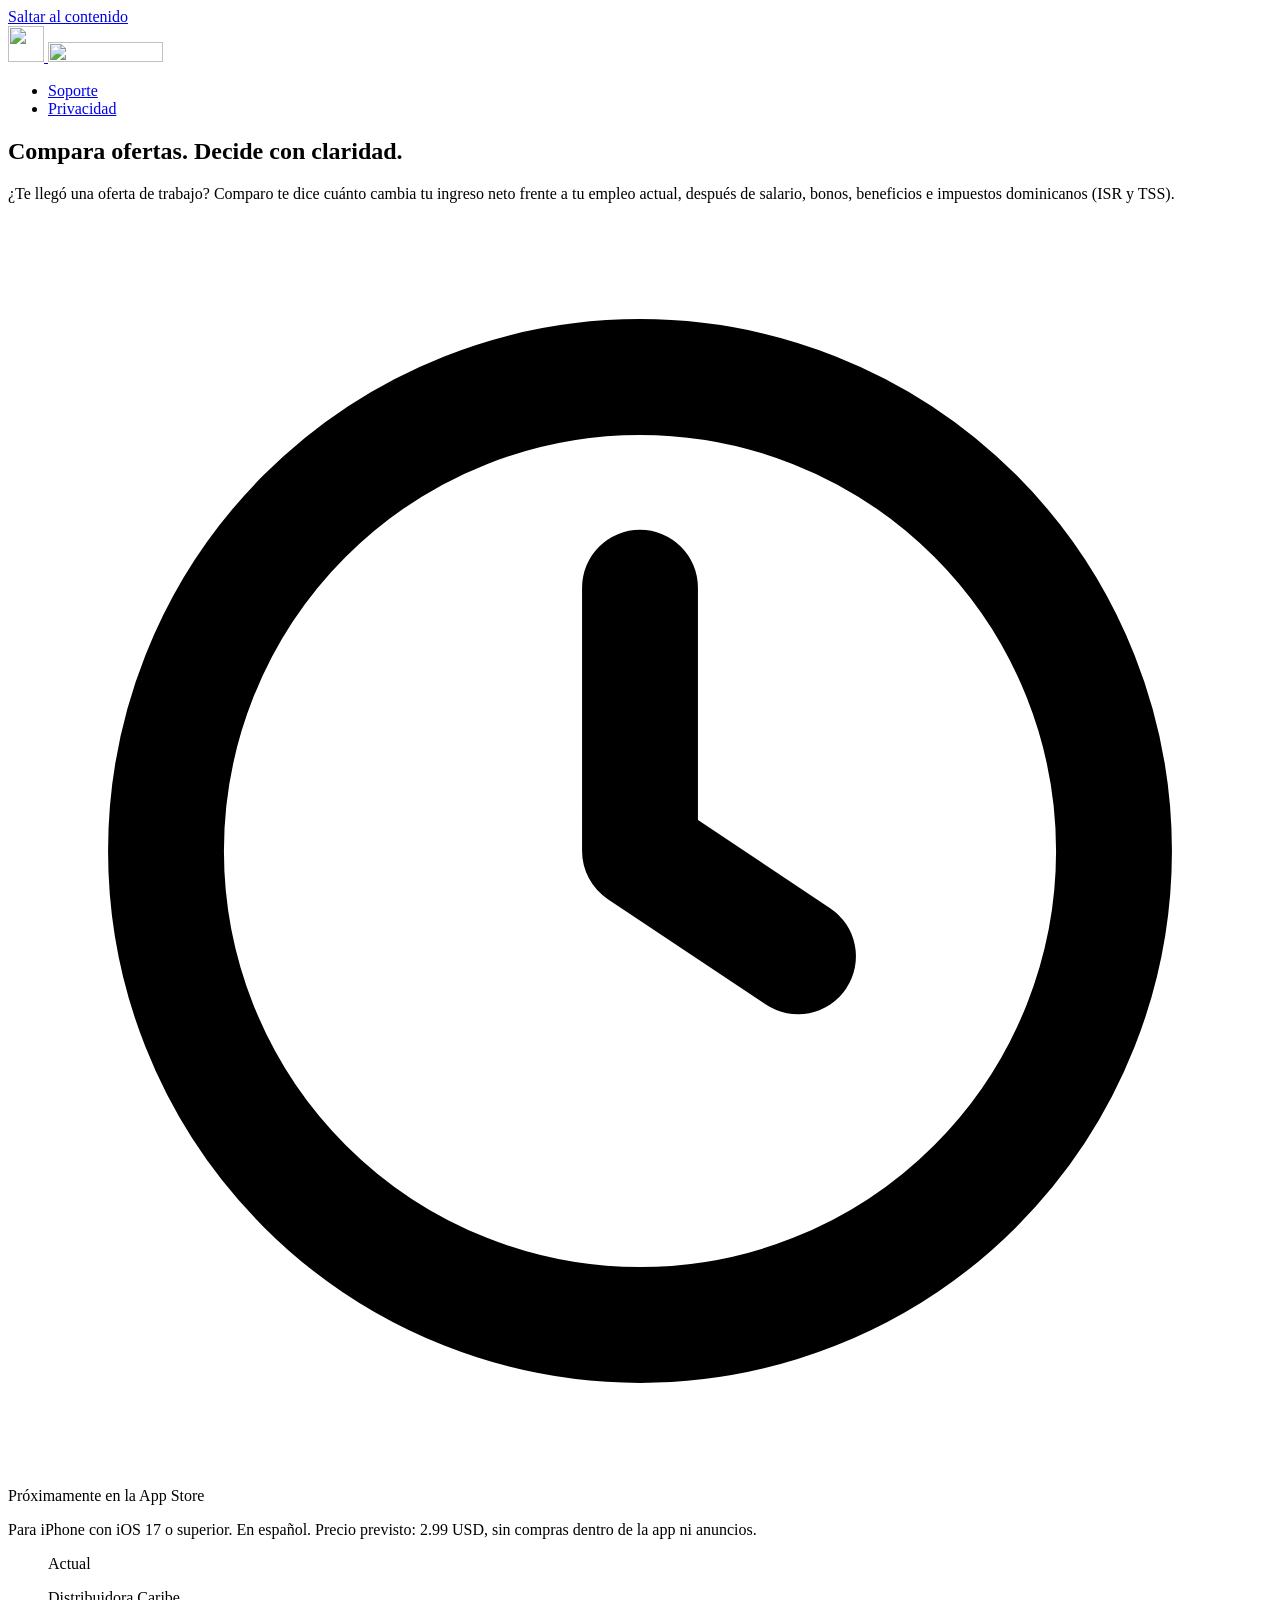
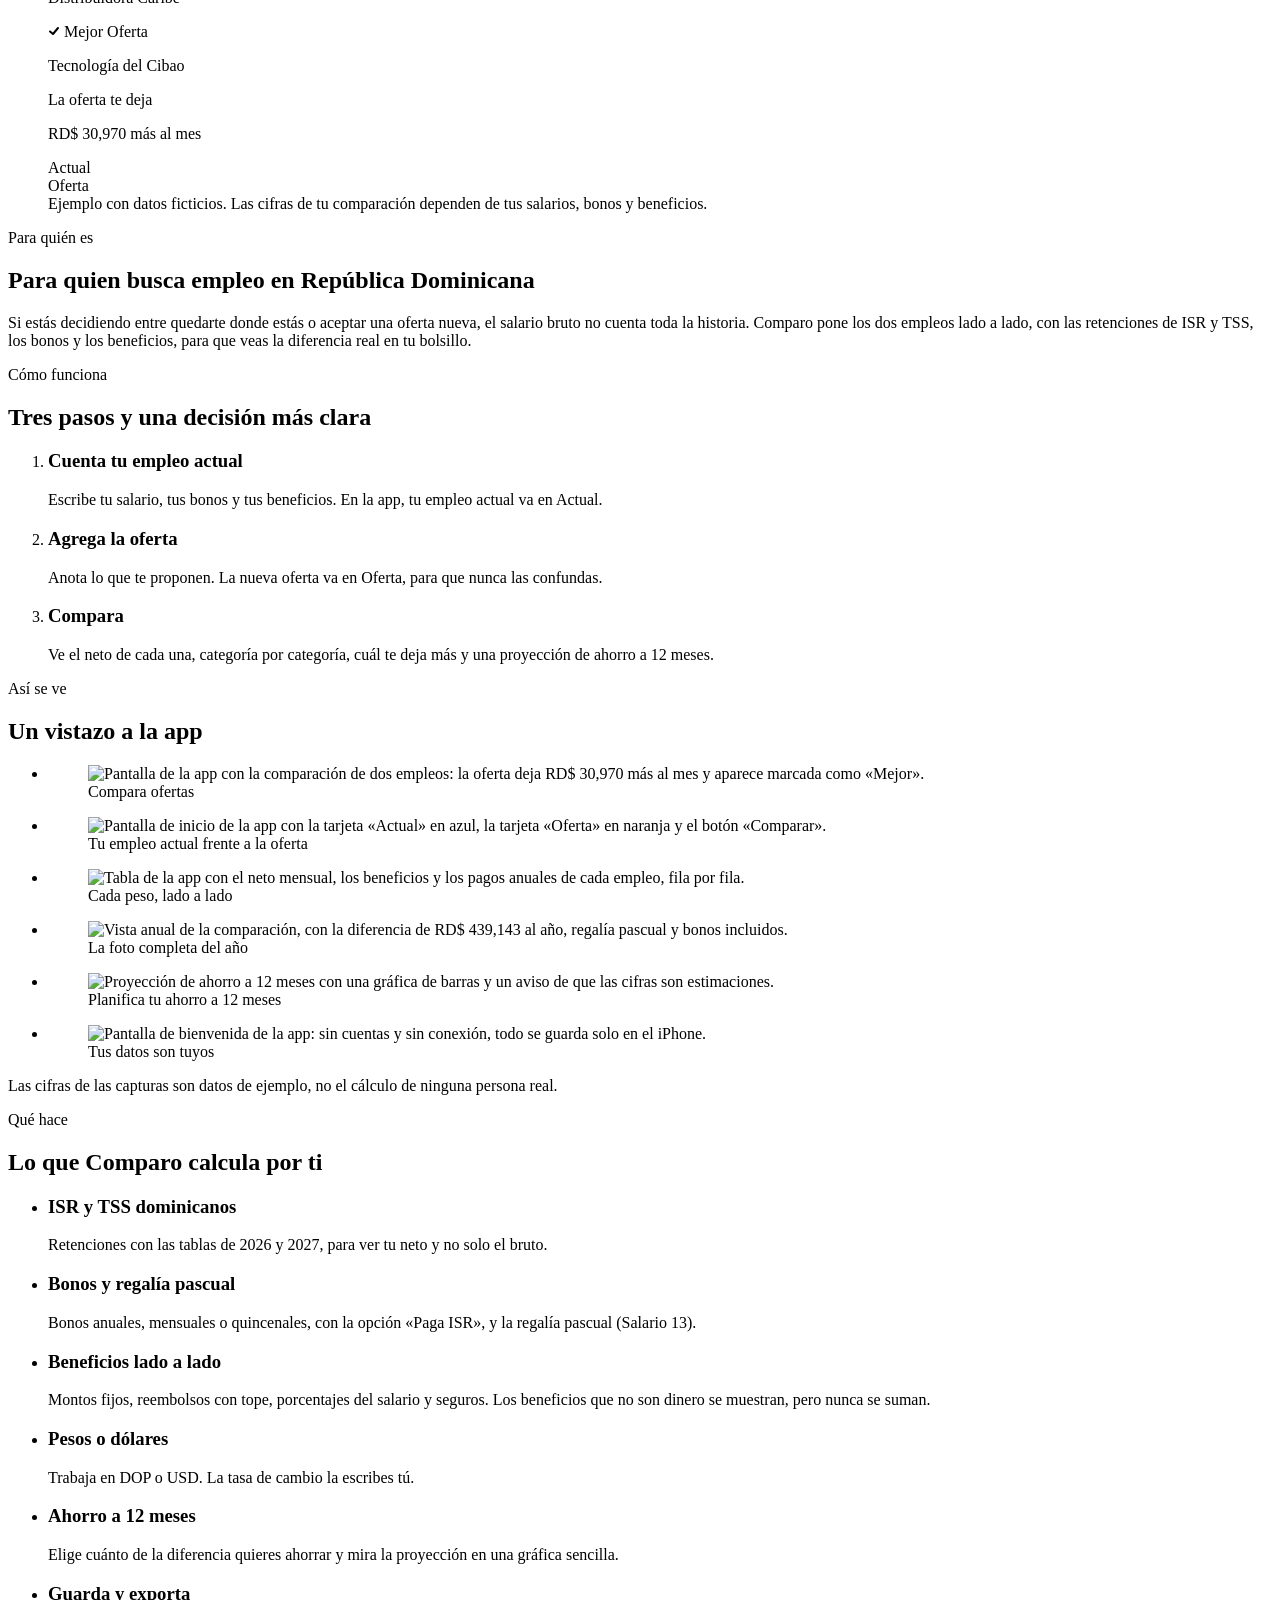
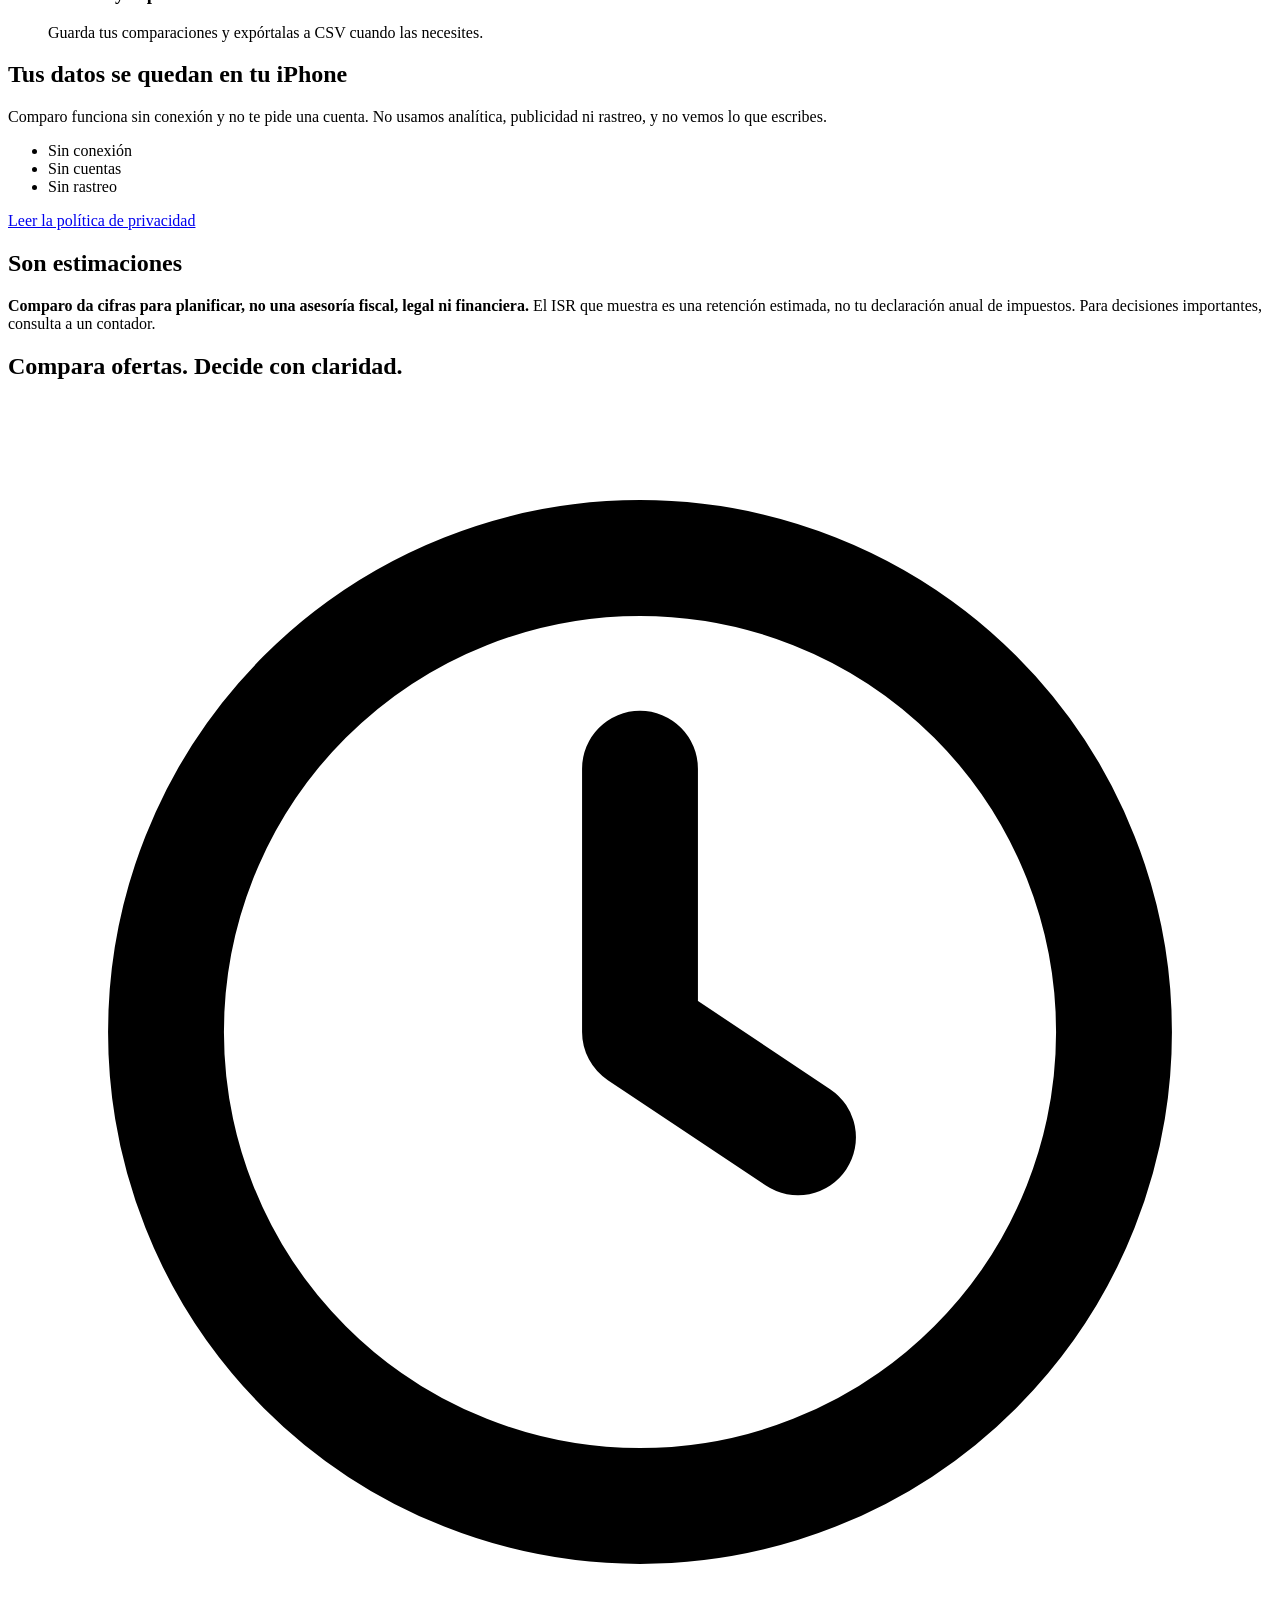
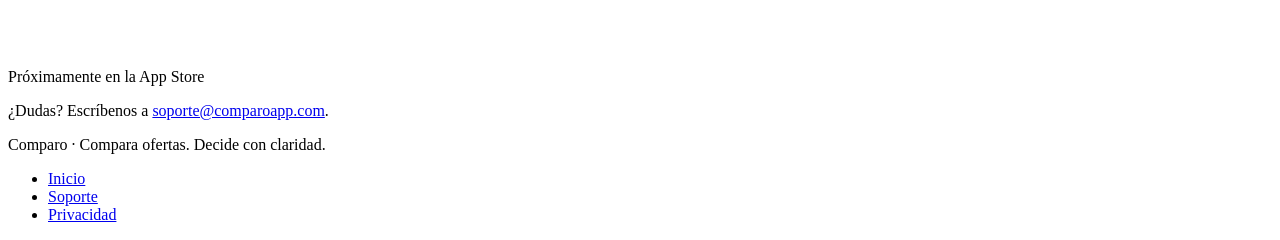
==== public/index.html @ 3a4935bb "Sitio inicial: inicio, privacidad, soporte, 404 y Open Graph Páginas en HTML y CSS puros dentro de p" ====
<!doctype html>
<html lang="es">
<head>
  <meta charset="utf-8">
  <meta name="viewport" content="width=device-width, initial-scale=1">
  <title>Comparo · Compara ofertas de trabajo. Decide con claridad.</title>
  <meta name="description" content="Comparo es una app para iPhone que te ayuda a saber si una oferta de trabajo supera a tu empleo actual, después de salario, bonos, beneficios e impuestos dominicanos (ISR y TSS).">
  <link rel="canonical" href="https://comparoapp.com/">
  <meta name="color-scheme" content="light dark">
  <meta name="theme-color" content="#f3f6fb" media="(prefers-color-scheme: light)">
  <meta name="theme-color" content="#0e1430" media="(prefers-color-scheme: dark)">

  <link rel="icon" type="image/png" sizes="32x32" href="/img/favicon-32.png">
  <link rel="icon" type="image/png" sizes="192x192" href="/img/icon-192.png">
  <link rel="apple-touch-icon" href="/img/apple-touch-icon.png">

  <meta property="og:type" content="website">
  <meta property="og:site_name" content="Comparo">
  <meta property="og:locale" content="es_LA">
  <meta property="og:url" content="https://comparoapp.com/">
  <meta property="og:title" content="Comparo · Compara ofertas. Decide con claridad.">
  <meta property="og:description" content="Una app para iPhone que compara tu empleo actual con una oferta, después de ISR y TSS dominicanos.">
  <meta property="og:image" content="https://comparoapp.com/img/og-comparo.png">
  <meta property="og:image:type" content="image/png">
  <meta property="og:image:width" content="1200">
  <meta property="og:image:height" content="630">
  <meta property="og:image:alt" content="Logo de Comparo, el eslogan «Compara ofertas. Decide con claridad.» y una pantalla de la app con la comparación de dos empleos.">
  <meta name="twitter:card" content="summary_large_image">

  <link rel="preload" href="/fuentes/Nunito-900Black.woff2" as="font" type="font/woff2" crossorigin>
  <link rel="preload" href="/fuentes/Nunito-800ExtraBold.woff2" as="font" type="font/woff2" crossorigin>
  <link rel="stylesheet" href="/css/estilo.css">
</head>
<body>
  <a class="skip-link visually-hidden" href="#contenido">Saltar al contenido</a>

  <header class="encabezado">
    <div class="contenedor">
      <a class="logo" href="/" aria-label="Comparo, inicio">
        <img src="/img/icon-192.png" width="36" height="36" alt="">
        <picture>
          <source srcset="/img/comparo-wordmark-white.svg" media="(prefers-color-scheme: dark)">
          <img src="/img/comparo-wordmark-navy.svg" width="115" height="20" alt="">
        </picture>
      </a>
      <nav class="nav" aria-label="Principal">
        <ul>
          <li><a href="/soporte/">Soporte</a></li>
          <li><a href="/privacidad/">Privacidad</a></li>
        </ul>
      </nav>
    </div>
  </header>

  <main id="contenido">
    <section class="heroe" aria-labelledby="titulo-heroe">
      <div class="contenedor">
        <div class="heroe-texto">
          <h1 id="titulo-heroe">Compara ofertas. Decide con claridad.</h1>
          <p class="lead">¿Te llegó una oferta de trabajo? Comparo te dice cuánto cambia tu ingreso neto frente a tu empleo actual, después de salario, bonos, beneficios e impuestos dominicanos (ISR y TSS).</p>
          <div class="heroe-acciones">
            <p class="proximamente">
              <svg viewBox="0 0 24 24" fill="none" stroke="currentColor" stroke-width="2.2" stroke-linecap="round" stroke-linejoin="round" aria-hidden="true"><circle cx="12" cy="12" r="9"/><path d="M12 7v5l3 2"/></svg>
              Próximamente en la App Store
            </p>
            <p class="nota">Para iPhone con iOS 17 o superior. En español. Precio previsto: 2.99 USD, sin compras dentro de la app ni anuncios.</p>
          </div>
        </div>

        <!-- Comparación de ejemplo hecha con HTML y CSS (sin imagen). Las cifras son datos de ejemplo. -->
        <figure class="ejemplo" aria-labelledby="ejemplo-nota">
          <div class="ejemplo-tarjetas">
            <div class="tarjeta-empleo">
              <span class="fichas">Actual</span>
              <p>Distribuidora Caribe</p>
            </div>
            <div class="tarjeta-empleo gana">
              <span class="insignia-mejor">
                <svg width="12" height="12" viewBox="0 0 12 12" fill="none" stroke="currentColor" stroke-width="2" stroke-linecap="round" stroke-linejoin="round" aria-hidden="true"><path d="M2 6.5 5 9l5-6"/></svg>
                Mejor
              </span>
              <span class="fichas oferta">Oferta</span>
              <p>Tecnología del Cibao</p>
            </div>
          </div>
          <div class="panel-resultado">
            <p class="pequeno">La oferta te deja</p>
            <p class="cifra">RD$ 30,970 más al mes</p>
            <div class="barras" aria-hidden="true">
              <div class="barra actual"><span></span><span>Actual</span></div>
              <div class="barra oferta"><span></span><span>Oferta</span></div>
            </div>
          </div>
          <figcaption id="ejemplo-nota" class="nota">Ejemplo con datos ficticios. Las cifras de tu comparación dependen de tus salarios, bonos y beneficios.</figcaption>
        </figure>
      </div>
    </section>

    <section class="seccion" aria-labelledby="titulo-para-quien">
      <div class="contenedor">
        <div class="seccion-intro">
          <p class="etiqueta">Para quién es</p>
          <h2 id="titulo-para-quien">Para quien busca empleo en República Dominicana</h2>
          <p>Si estás decidiendo entre quedarte donde estás o aceptar una oferta nueva, el salario bruto no cuenta toda la historia. Comparo pone los dos empleos lado a lado, con las retenciones de ISR y TSS, los bonos y los beneficios, para que veas la diferencia real en tu bolsillo.</p>
        </div>
      </div>
    </section>

    <section class="seccion" aria-labelledby="titulo-como">
      <div class="contenedor">
        <div class="seccion-intro">
          <p class="etiqueta">Cómo funciona</p>
          <h2 id="titulo-como">Tres pasos y una decisión más clara</h2>
        </div>
        <ol class="pasos">
          <li class="paso">
            <h3>Cuenta tu empleo actual</h3>
            <p>Escribe tu salario, tus bonos y tus beneficios. En la app, tu empleo actual va en <span class="fichas">Actual</span>.</p>
          </li>
          <li class="paso">
            <h3>Agrega la oferta</h3>
            <p>Anota lo que te proponen. La nueva oferta va en <span class="fichas oferta">Oferta</span>, para que nunca las confundas.</p>
          </li>
          <li class="paso">
            <h3>Compara</h3>
            <p>Ve el neto de cada una, categoría por categoría, cuál te deja más y una proyección de ahorro a 12 meses.</p>
          </li>
        </ol>
      </div>
    </section>

    <section class="seccion" aria-labelledby="titulo-capturas">
      <div class="contenedor">
        <div class="seccion-intro">
          <p class="etiqueta">Así se ve</p>
          <h2 id="titulo-capturas">Un vistazo a la app</h2>
        </div>
      </div>
      <div class="carrusel-marco">
        <ul class="carrusel" tabindex="0" aria-label="Capturas de la app. Desplázate hacia los lados para ver más.">
          <li>
            <figure>
              <img src="/img/01-compara-ofertas-480.webp" srcset="/img/01-compara-ofertas-480.webp 480w, /img/01-compara-ofertas-720.webp 720w" sizes="(min-width: 30rem) 17rem, 72vw" width="480" height="1043" alt="Pantalla de la app con la comparación de dos empleos: la oferta deja RD$ 30,970 más al mes y aparece marcada como «Mejor».">
              <figcaption>Compara ofertas</figcaption>
            </figure>
          </li>
          <li>
            <figure>
              <img src="/img/02-empleo-actual-vs-oferta-480.webp" srcset="/img/02-empleo-actual-vs-oferta-480.webp 480w, /img/02-empleo-actual-vs-oferta-720.webp 720w" sizes="(min-width: 30rem) 17rem, 72vw" width="480" height="1043" alt="Pantalla de inicio de la app con la tarjeta «Actual» en azul, la tarjeta «Oferta» en naranja y el botón «Comparar».">
              <figcaption>Tu empleo actual frente a la oferta</figcaption>
            </figure>
          </li>
          <li>
            <figure>
              <img src="/img/03-cada-peso-lado-a-lado-480.webp" srcset="/img/03-cada-peso-lado-a-lado-480.webp 480w, /img/03-cada-peso-lado-a-lado-720.webp 720w" sizes="(min-width: 30rem) 17rem, 72vw" width="480" height="1043" alt="Tabla de la app con el neto mensual, los beneficios y los pagos anuales de cada empleo, fila por fila." loading="lazy">
              <figcaption>Cada peso, lado a lado</figcaption>
            </figure>
          </li>
          <li>
            <figure>
              <img src="/img/04-la-foto-del-ano-480.webp" srcset="/img/04-la-foto-del-ano-480.webp 480w, /img/04-la-foto-del-ano-720.webp 720w" sizes="(min-width: 30rem) 17rem, 72vw" width="480" height="1043" alt="Vista anual de la comparación, con la diferencia de RD$ 439,143 al año, regalía pascual y bonos incluidos." loading="lazy">
              <figcaption>La foto completa del año</figcaption>
            </figure>
          </li>
          <li>
            <figure>
              <img src="/img/05-ahorro-12-meses-480.webp" srcset="/img/05-ahorro-12-meses-480.webp 480w, /img/05-ahorro-12-meses-720.webp 720w" sizes="(min-width: 30rem) 17rem, 72vw" width="480" height="1043" alt="Proyección de ahorro a 12 meses con una gráfica de barras y un aviso de que las cifras son estimaciones." loading="lazy">
              <figcaption>Planifica tu ahorro a 12 meses</figcaption>
            </figure>
          </li>
          <li>
            <figure>
              <img src="/img/06-tus-datos-son-tuyos-480.webp" srcset="/img/06-tus-datos-son-tuyos-480.webp 480w, /img/06-tus-datos-son-tuyos-720.webp 720w" sizes="(min-width: 30rem) 17rem, 72vw" width="480" height="1043" alt="Pantalla de bienvenida de la app: sin cuentas y sin conexión, todo se guarda solo en el iPhone." loading="lazy">
              <figcaption>Tus datos son tuyos</figcaption>
            </figure>
          </li>
        </ul>
      </div>
      <div class="contenedor">
        <p class="nota nota-capturas">Las cifras de las capturas son datos de ejemplo, no el cálculo de ninguna persona real.</p>
      </div>
    </section>

    <section class="seccion" aria-labelledby="titulo-incluye">
      <div class="contenedor">
        <div class="seccion-intro">
          <p class="etiqueta">Qué hace</p>
          <h2 id="titulo-incluye">Lo que Comparo calcula por ti</h2>
        </div>
        <ul class="rejilla">
          <li>
            <h3>ISR y TSS dominicanos</h3>
            <p>Retenciones con las tablas de 2026 y 2027, para ver tu neto y no solo el bruto.</p>
          </li>
          <li>
            <h3>Bonos y regalía pascual</h3>
            <p>Bonos anuales, mensuales o quincenales, con la opción «Paga ISR», y la regalía pascual (Salario 13).</p>
          </li>
          <li>
            <h3>Beneficios lado a lado</h3>
            <p>Montos fijos, reembolsos con tope, porcentajes del salario y seguros. Los beneficios que no son dinero se muestran, pero nunca se suman.</p>
          </li>
          <li>
            <h3>Pesos o dólares</h3>
            <p>Trabaja en DOP o USD. La tasa de cambio la escribes tú.</p>
          </li>
          <li>
            <h3>Ahorro a 12 meses</h3>
            <p>Elige cuánto de la diferencia quieres ahorrar y mira la proyección en una gráfica sencilla.</p>
          </li>
          <li>
            <h3>Guarda y exporta</h3>
            <p>Guarda tus comparaciones y expórtalas a CSV cuando las necesites.</p>
          </li>
        </ul>
      </div>
    </section>

    <section class="seccion" aria-labelledby="titulo-privacidad">
      <div class="contenedor">
        <div class="bloque-navy">
          <h2 id="titulo-privacidad">Tus datos se quedan en tu iPhone</h2>
          <p>Comparo funciona sin conexión y no te pide una cuenta. No usamos analítica, publicidad ni rastreo, y no vemos lo que escribes.</p>
          <ul class="puntos">
            <li>Sin conexión</li>
            <li>Sin cuentas</li>
            <li>Sin rastreo</li>
          </ul>
          <a href="/privacidad/">Leer la política de privacidad</a>
        </div>
      </div>
    </section>

    <section class="seccion" aria-labelledby="titulo-estimaciones">
      <div class="contenedor">
        <div class="aviso">
          <h2 id="titulo-estimaciones">Son estimaciones</h2>
          <p><strong>Comparo da cifras para planificar, no una asesoría fiscal, legal ni financiera.</strong> El ISR que muestra es una retención estimada, no tu declaración anual de impuestos. Para decisiones importantes, consulta a un contador.</p>
        </div>
      </div>
    </section>

    <section class="seccion" aria-labelledby="titulo-final">
      <div class="contenedor cierre">
        <h2 id="titulo-final">Compara ofertas. Decide con claridad.</h2>
        <p class="proximamente">
          <svg viewBox="0 0 24 24" fill="none" stroke="currentColor" stroke-width="2.2" stroke-linecap="round" stroke-linejoin="round" aria-hidden="true"><circle cx="12" cy="12" r="9"/><path d="M12 7v5l3 2"/></svg>
          Próximamente en la App Store
        </p>
        <p class="nota">¿Dudas? Escríbenos a <a href="mailto:soporte@comparoapp.com">soporte@comparoapp.com</a>.</p>
      </div>
    </section>
  </main>

  <footer class="pie">
    <div class="contenedor">
      <p>Comparo · Compara ofertas. Decide con claridad.</p>
      <nav aria-label="Pie de página">
        <ul>
          <li><a href="/">Inicio</a></li>
          <li><a href="/soporte/">Soporte</a></li>
          <li><a href="/privacidad/">Privacidad</a></li>
        </ul>
      </nav>
    </div>
  </footer>
</body>
</html>
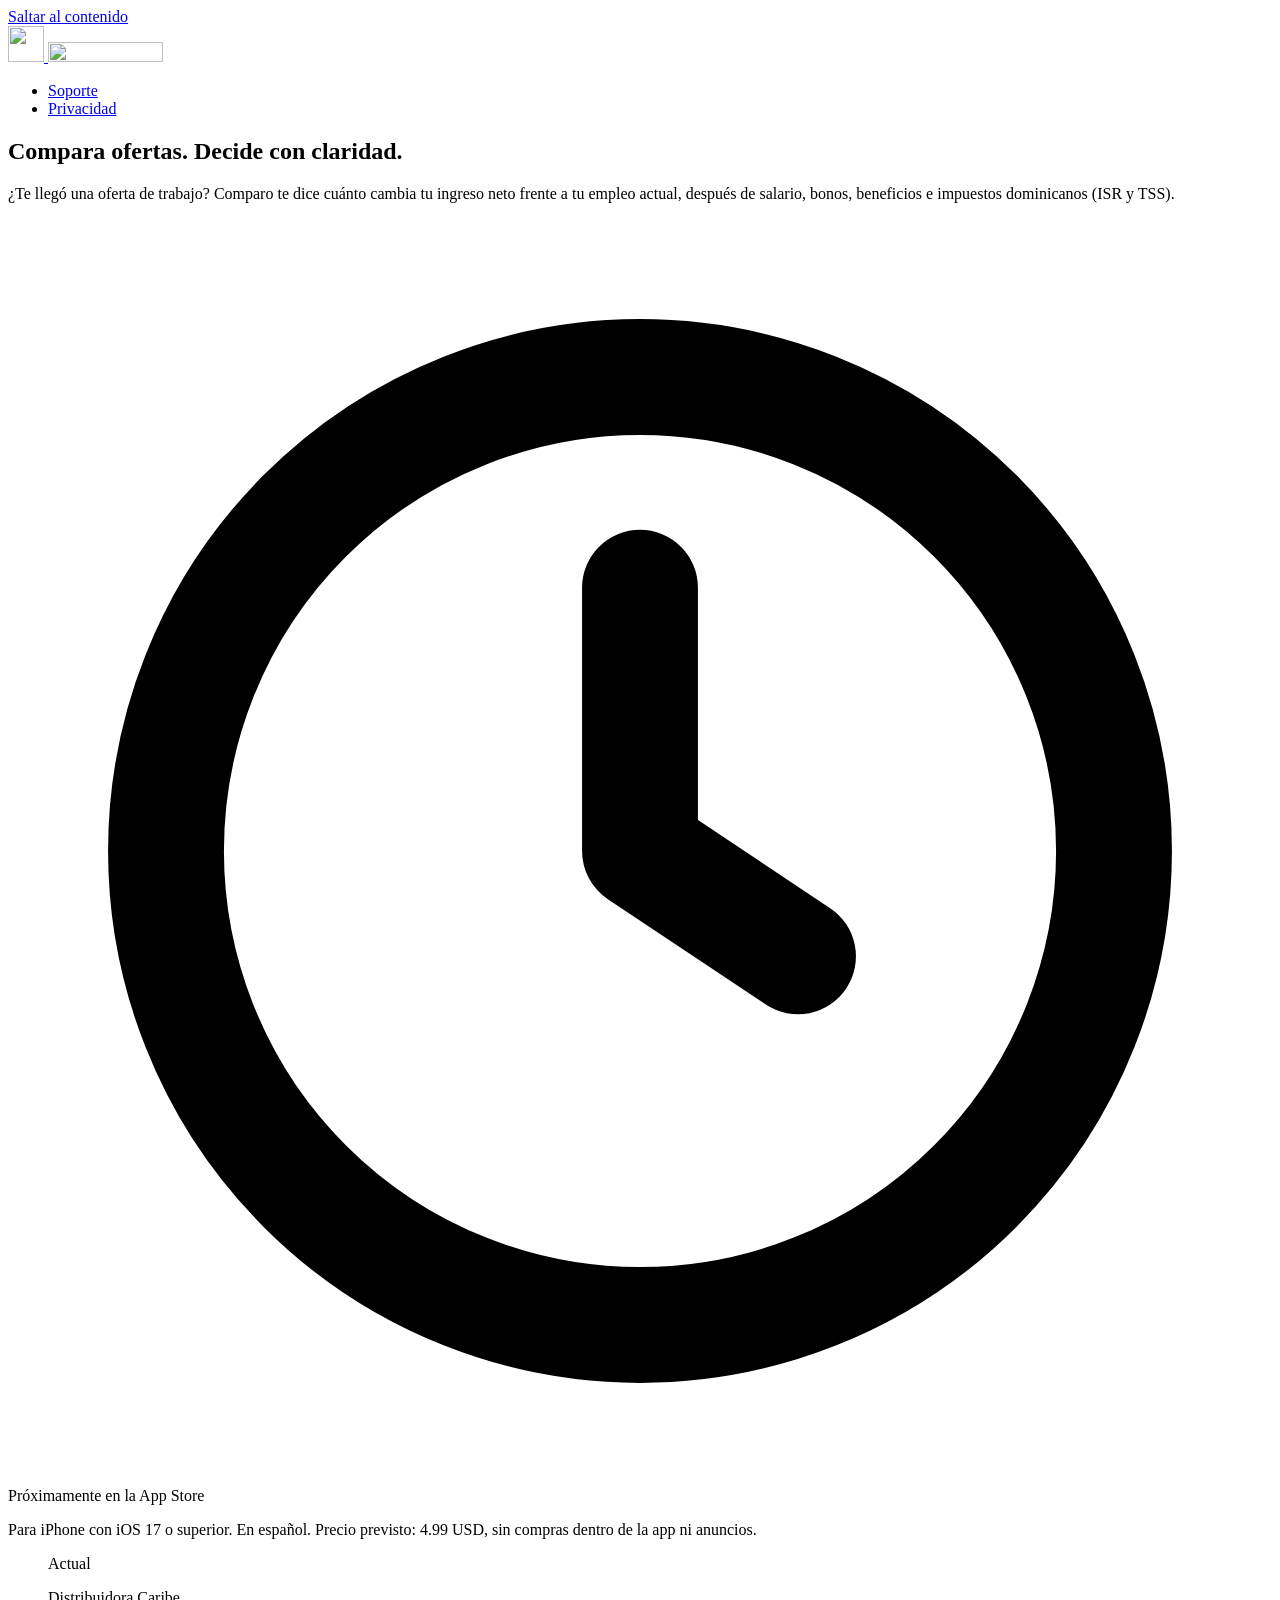
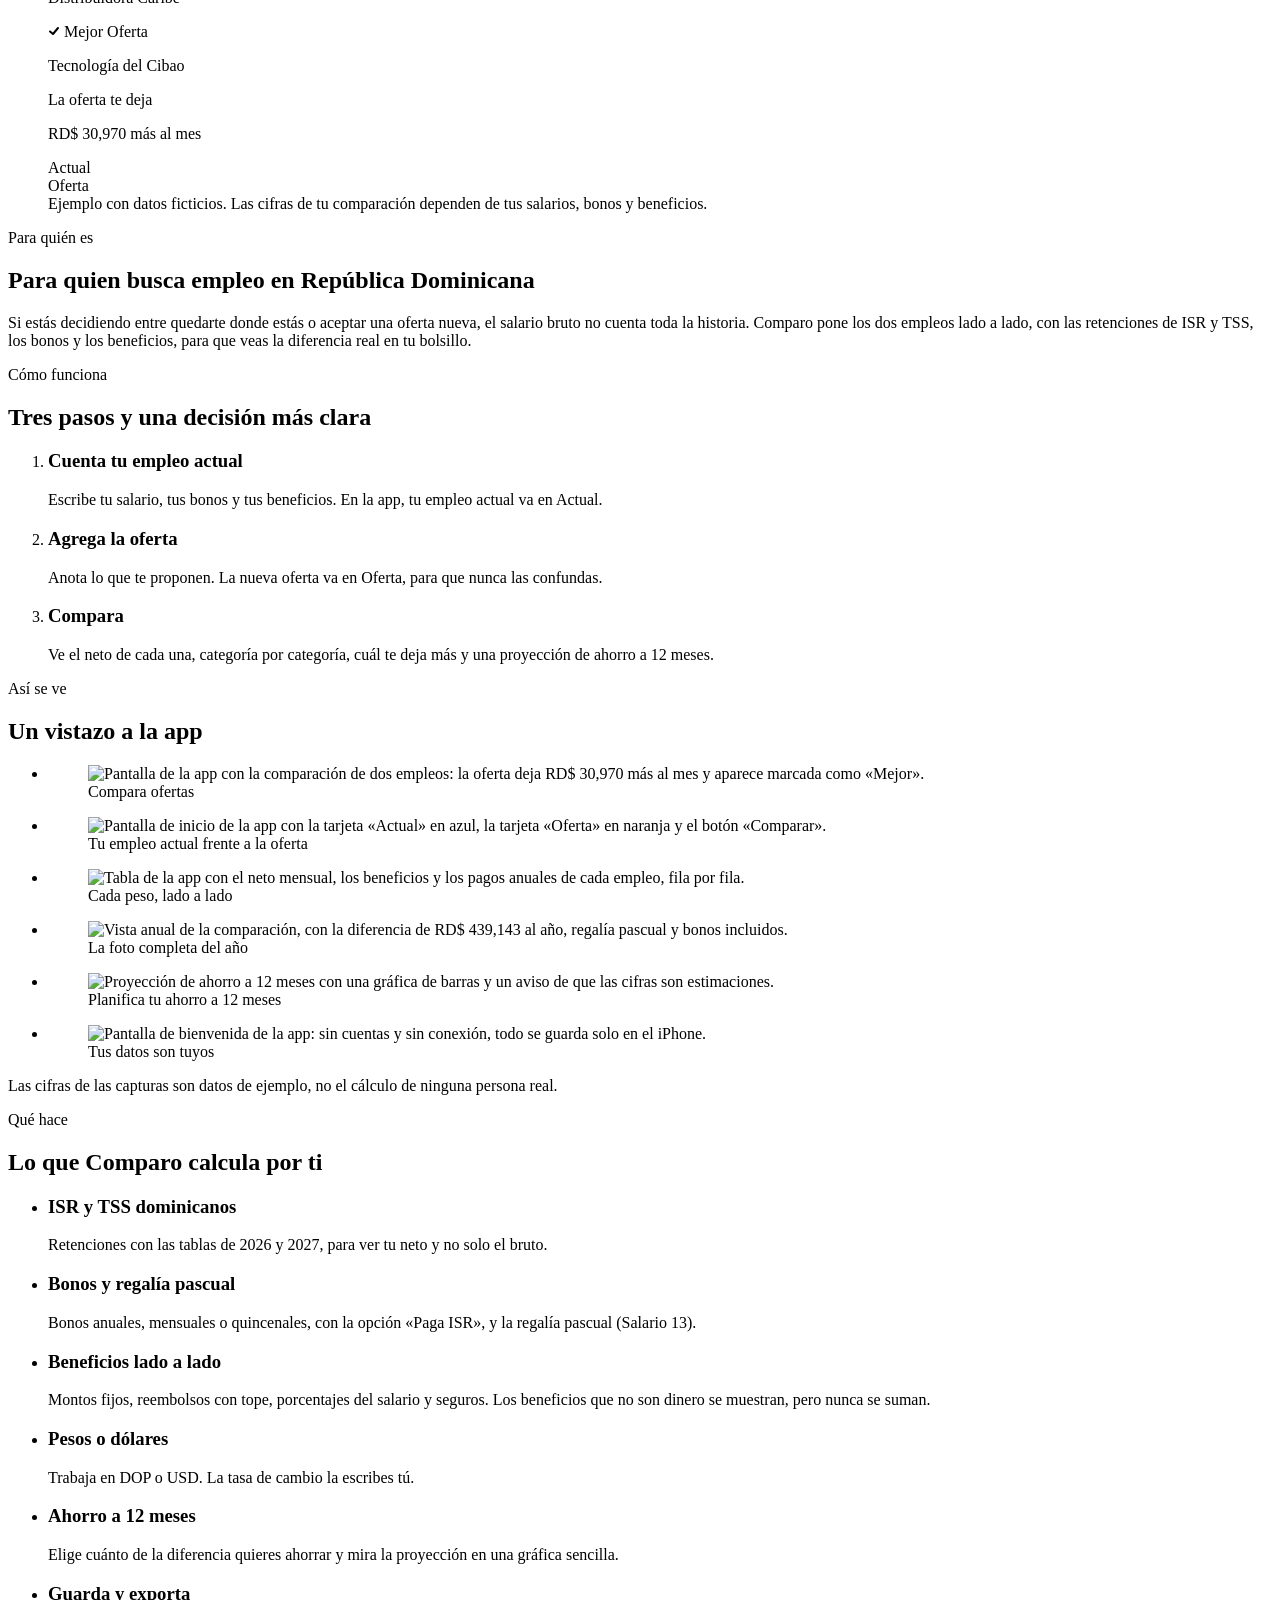
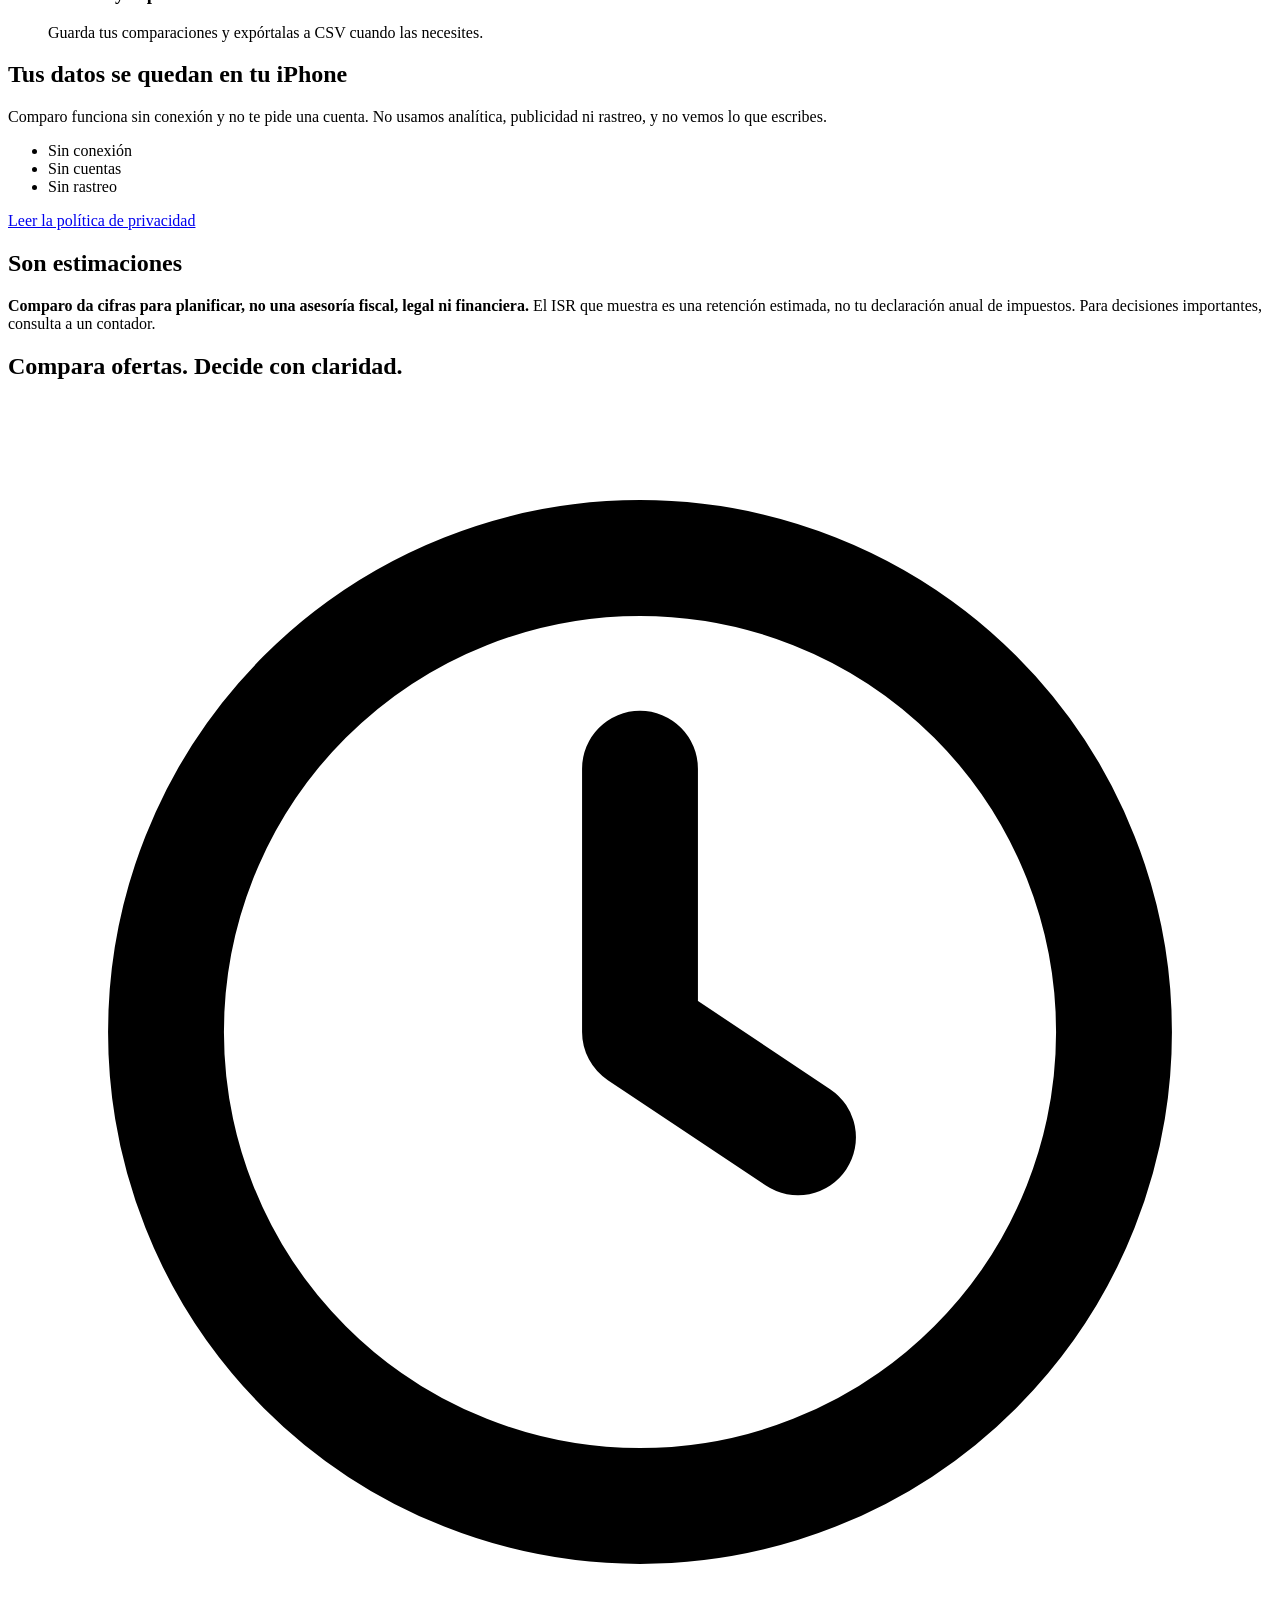
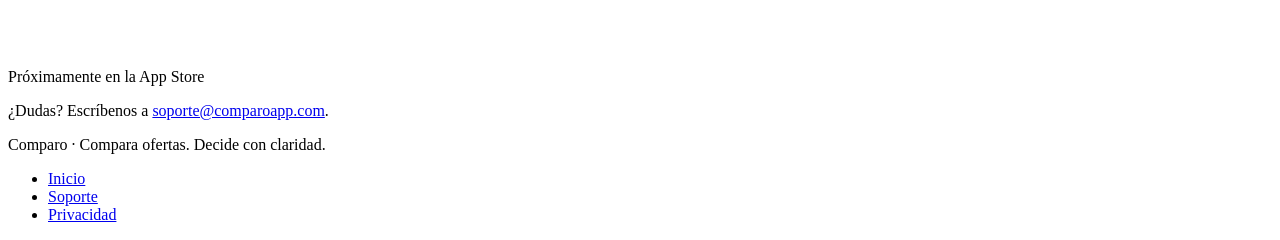
==== commit b69176e1: "Precio previsto de 4.99 USD en inicio y soporte" ====
--- a/public/index.html
+++ b/public/index.html
@@ -63,7 +63,7 @@
               <svg viewBox="0 0 24 24" fill="none" stroke="currentColor" stroke-width="2.2" stroke-linecap="round" stroke-linejoin="round" aria-hidden="true"><circle cx="12" cy="12" r="9"/><path d="M12 7v5l3 2"/></svg>
               Próximamente en la App Store
             </p>
-            <p class="nota">Para iPhone con iOS 17 o superior. En español. Precio previsto: 2.99 USD, sin compras dentro de la app ni anuncios.</p>
+            <p class="nota">Para iPhone con iOS 17 o superior. En español. Precio previsto: 4.99 USD, sin compras dentro de la app ni anuncios.</p>
           </div>
         </div>
 
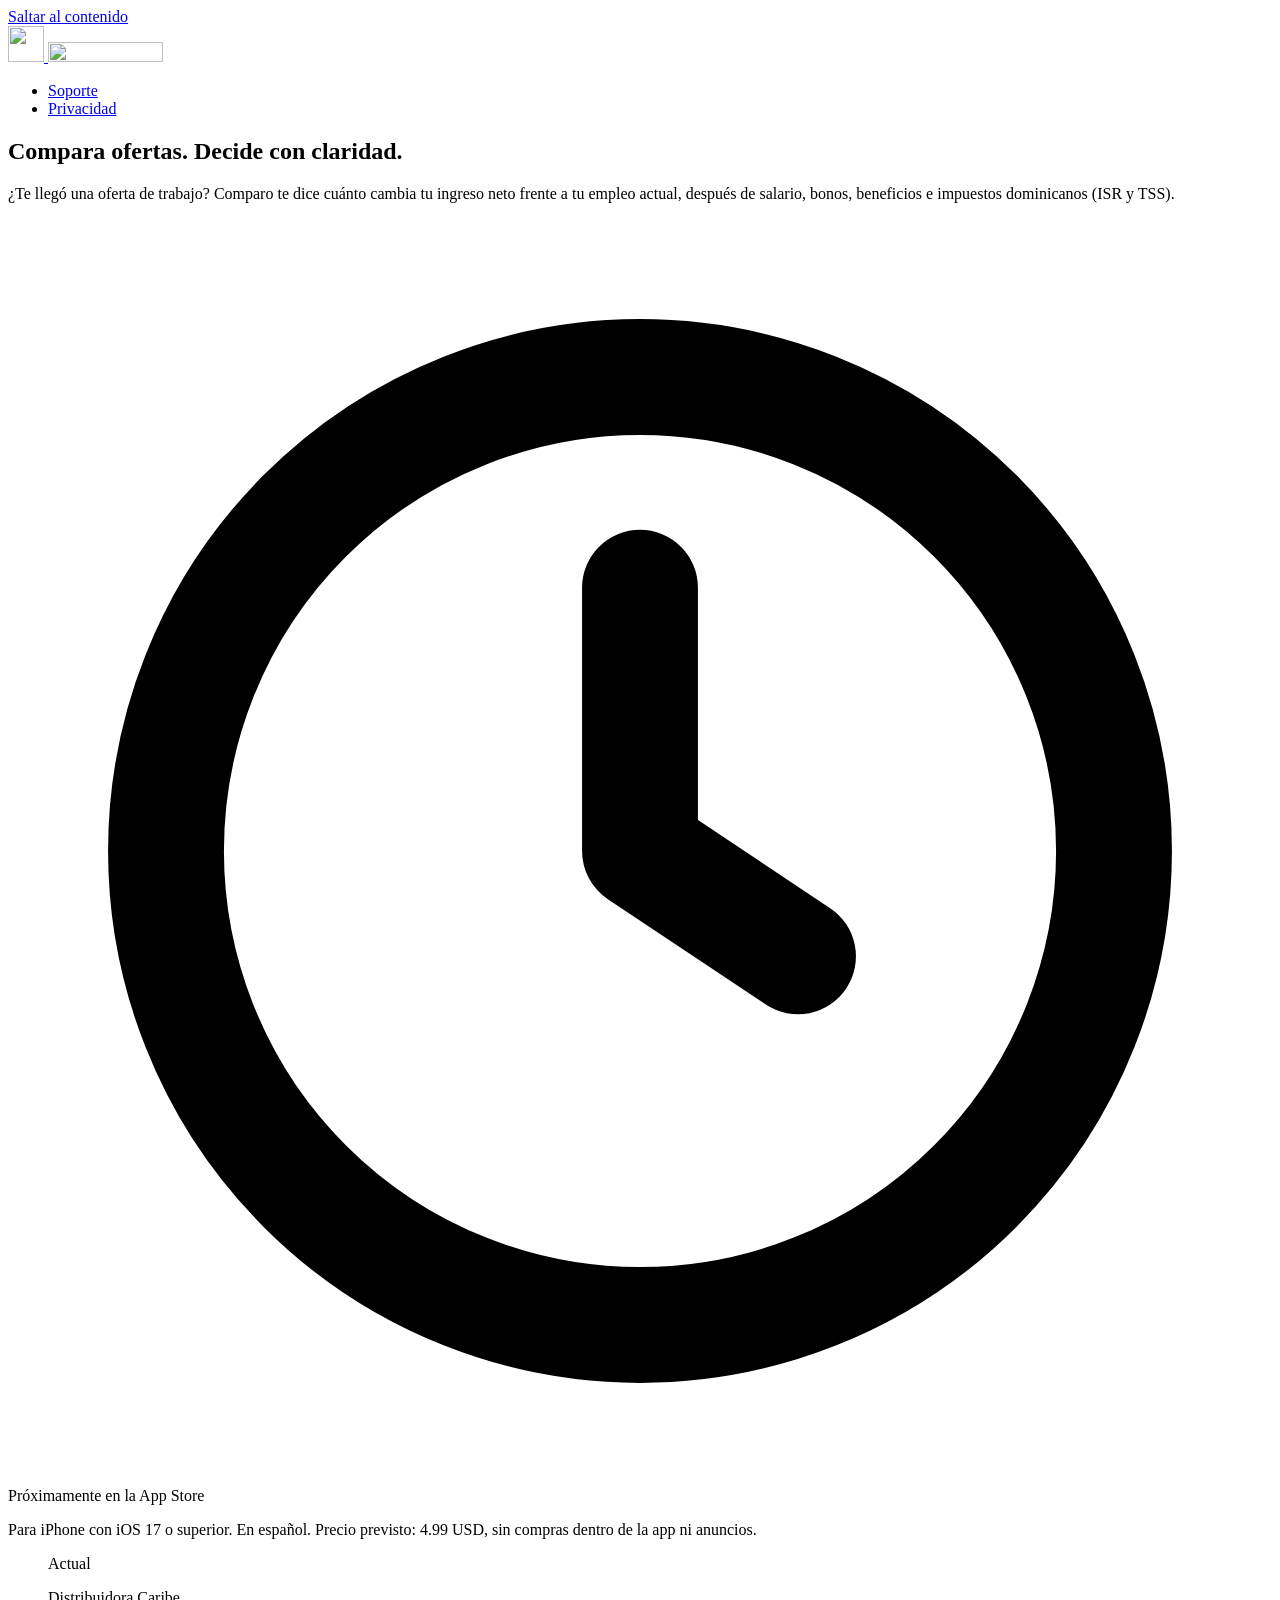
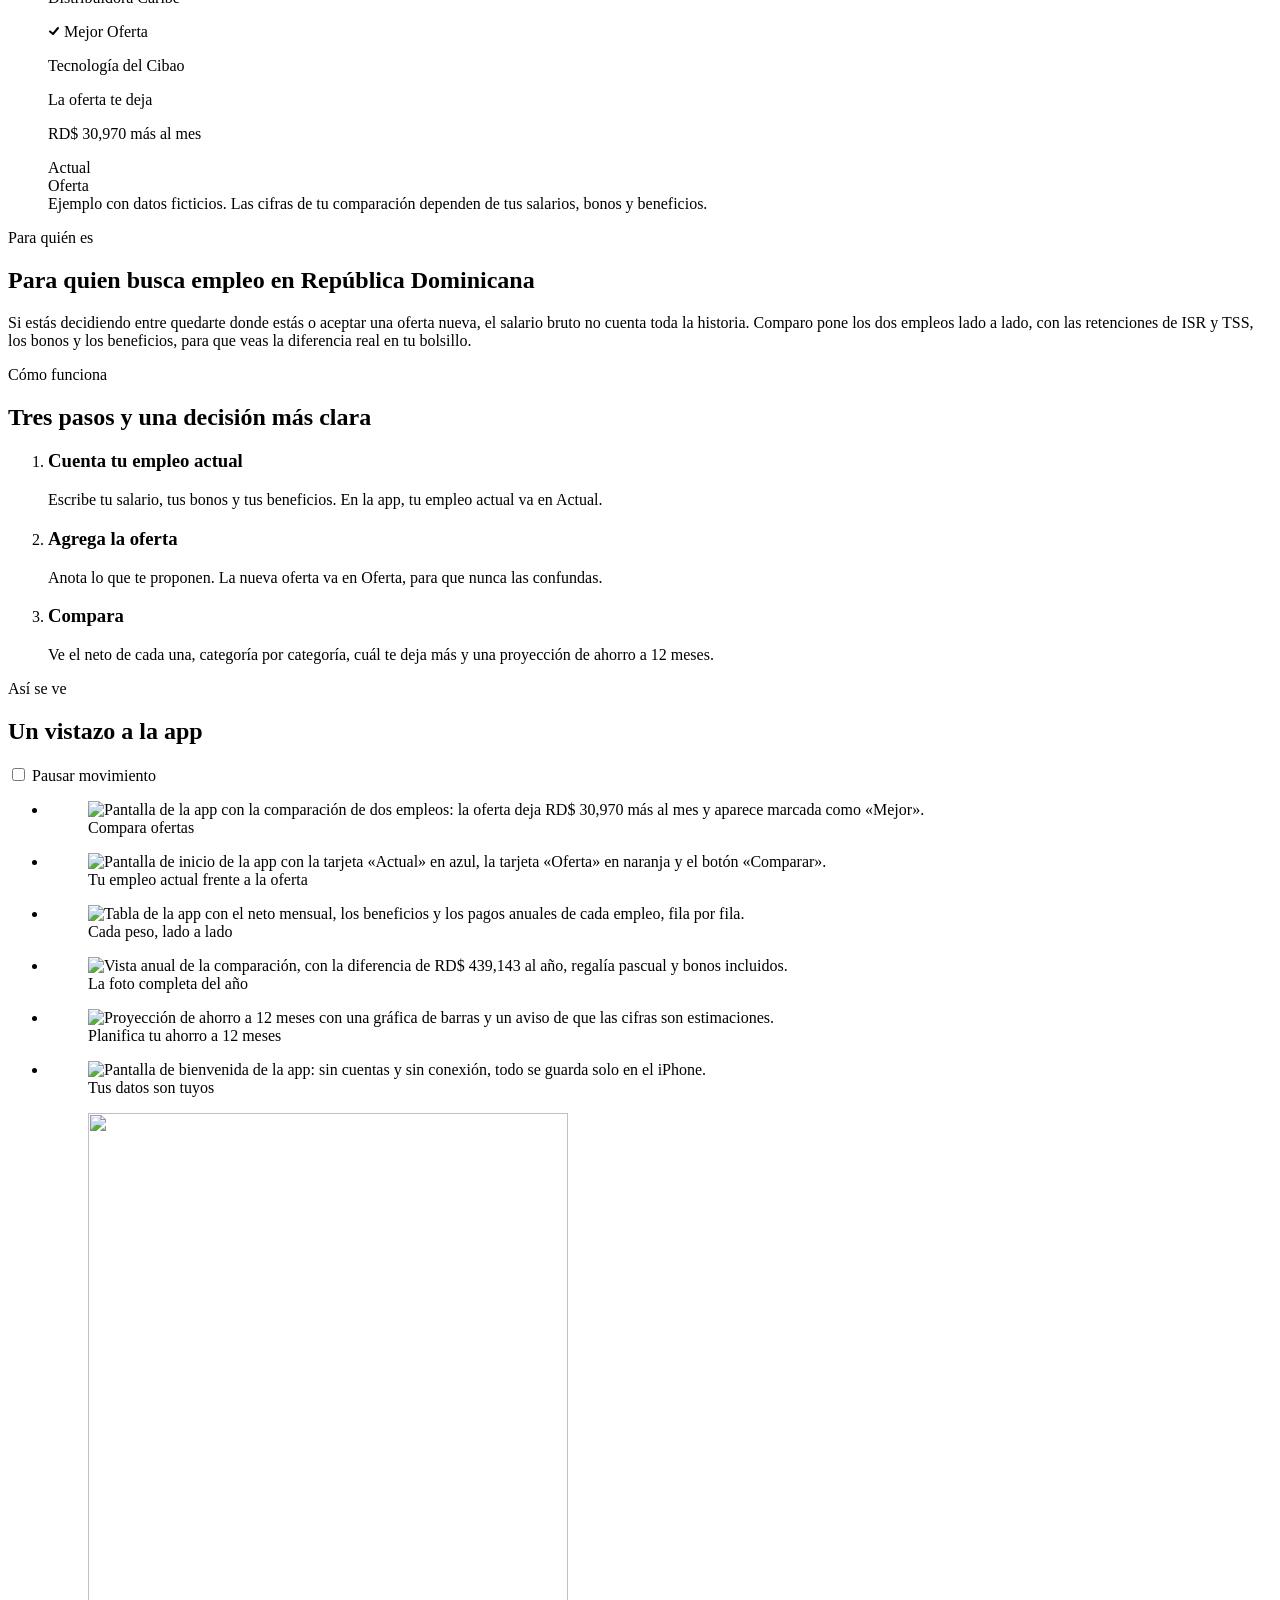
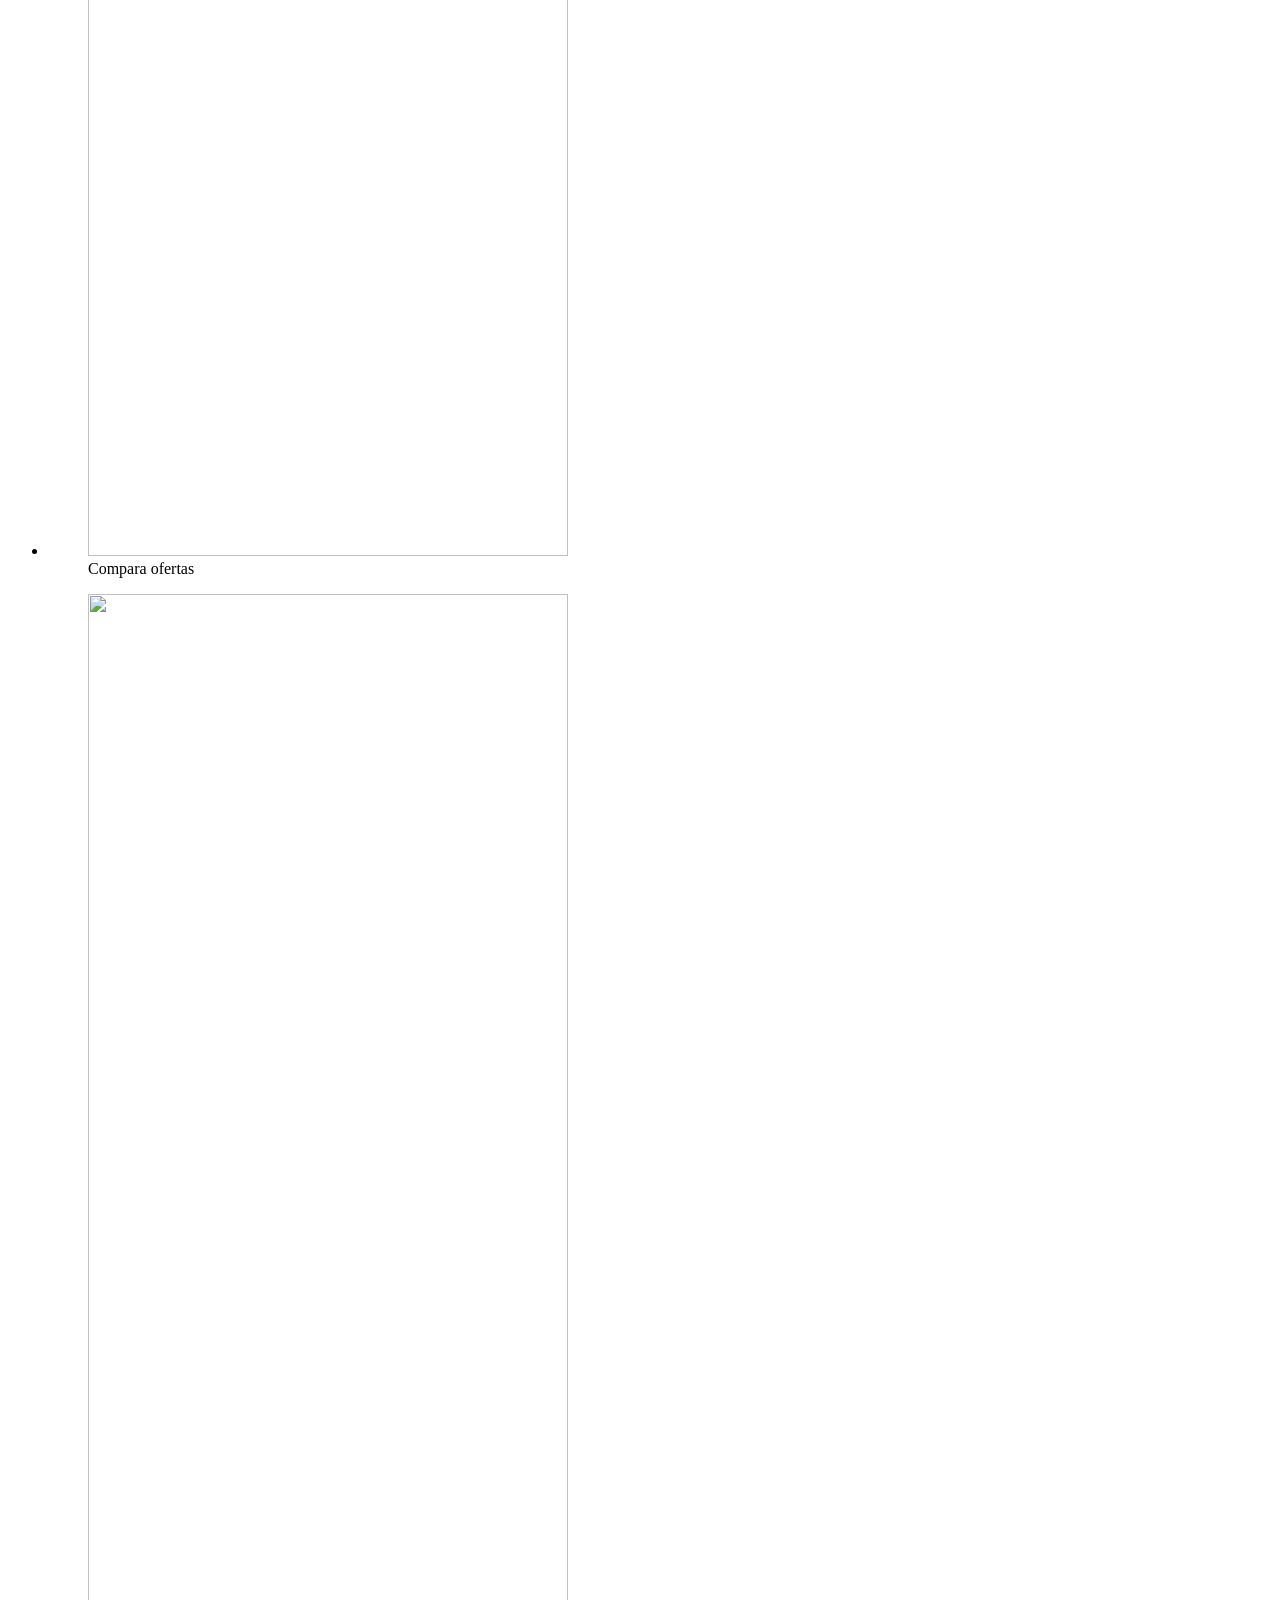
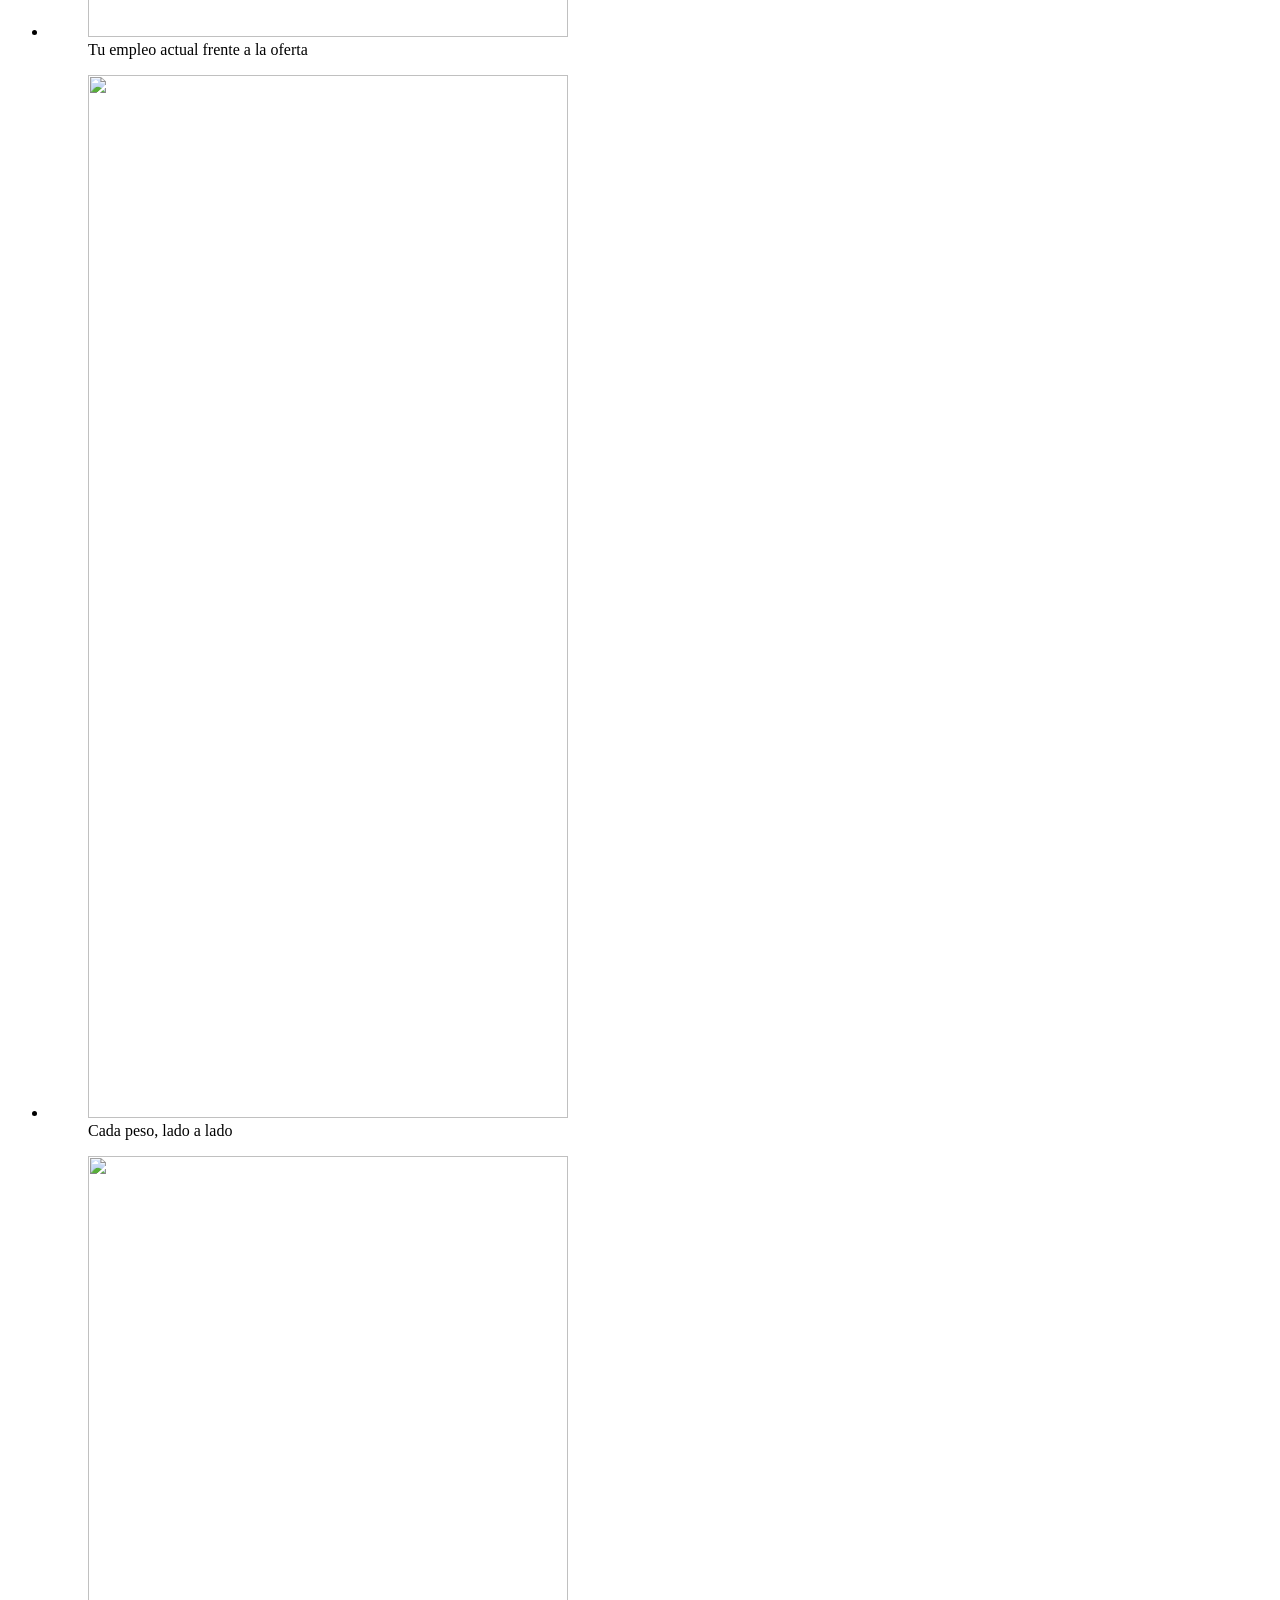
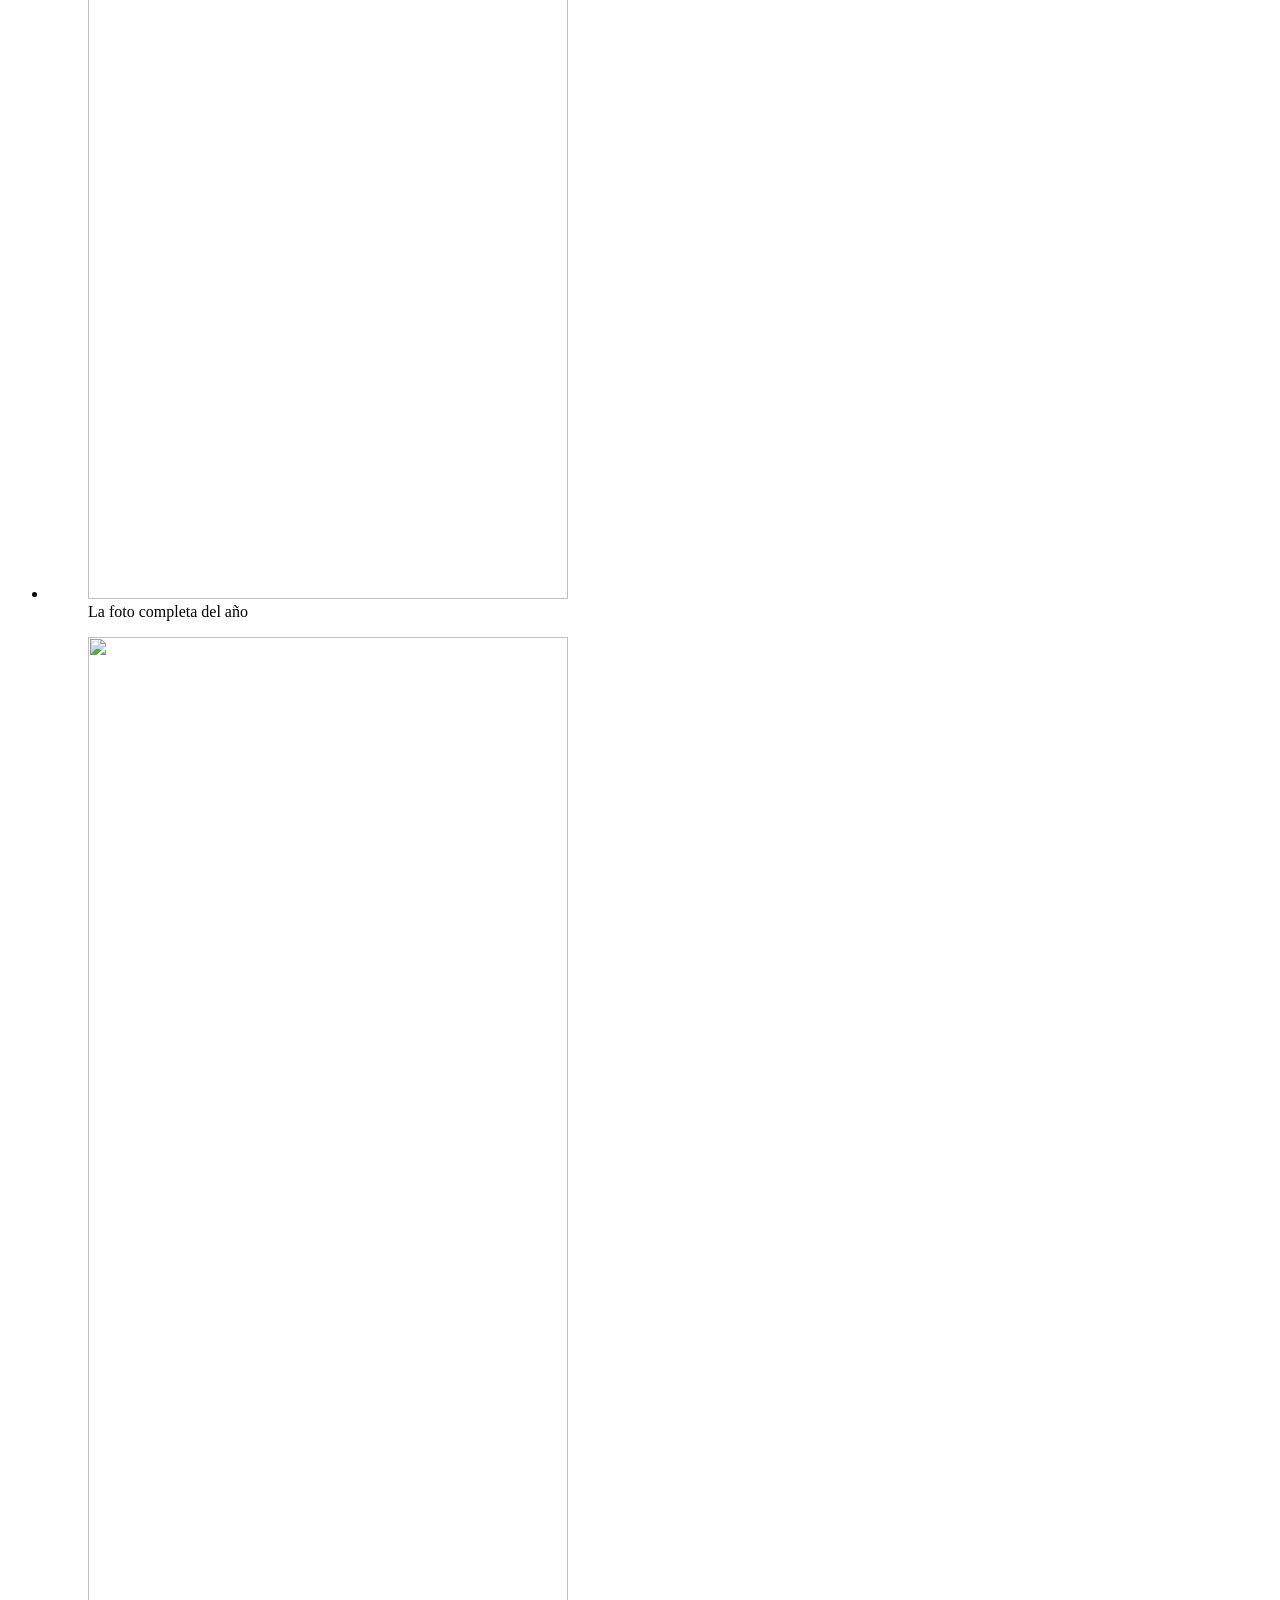
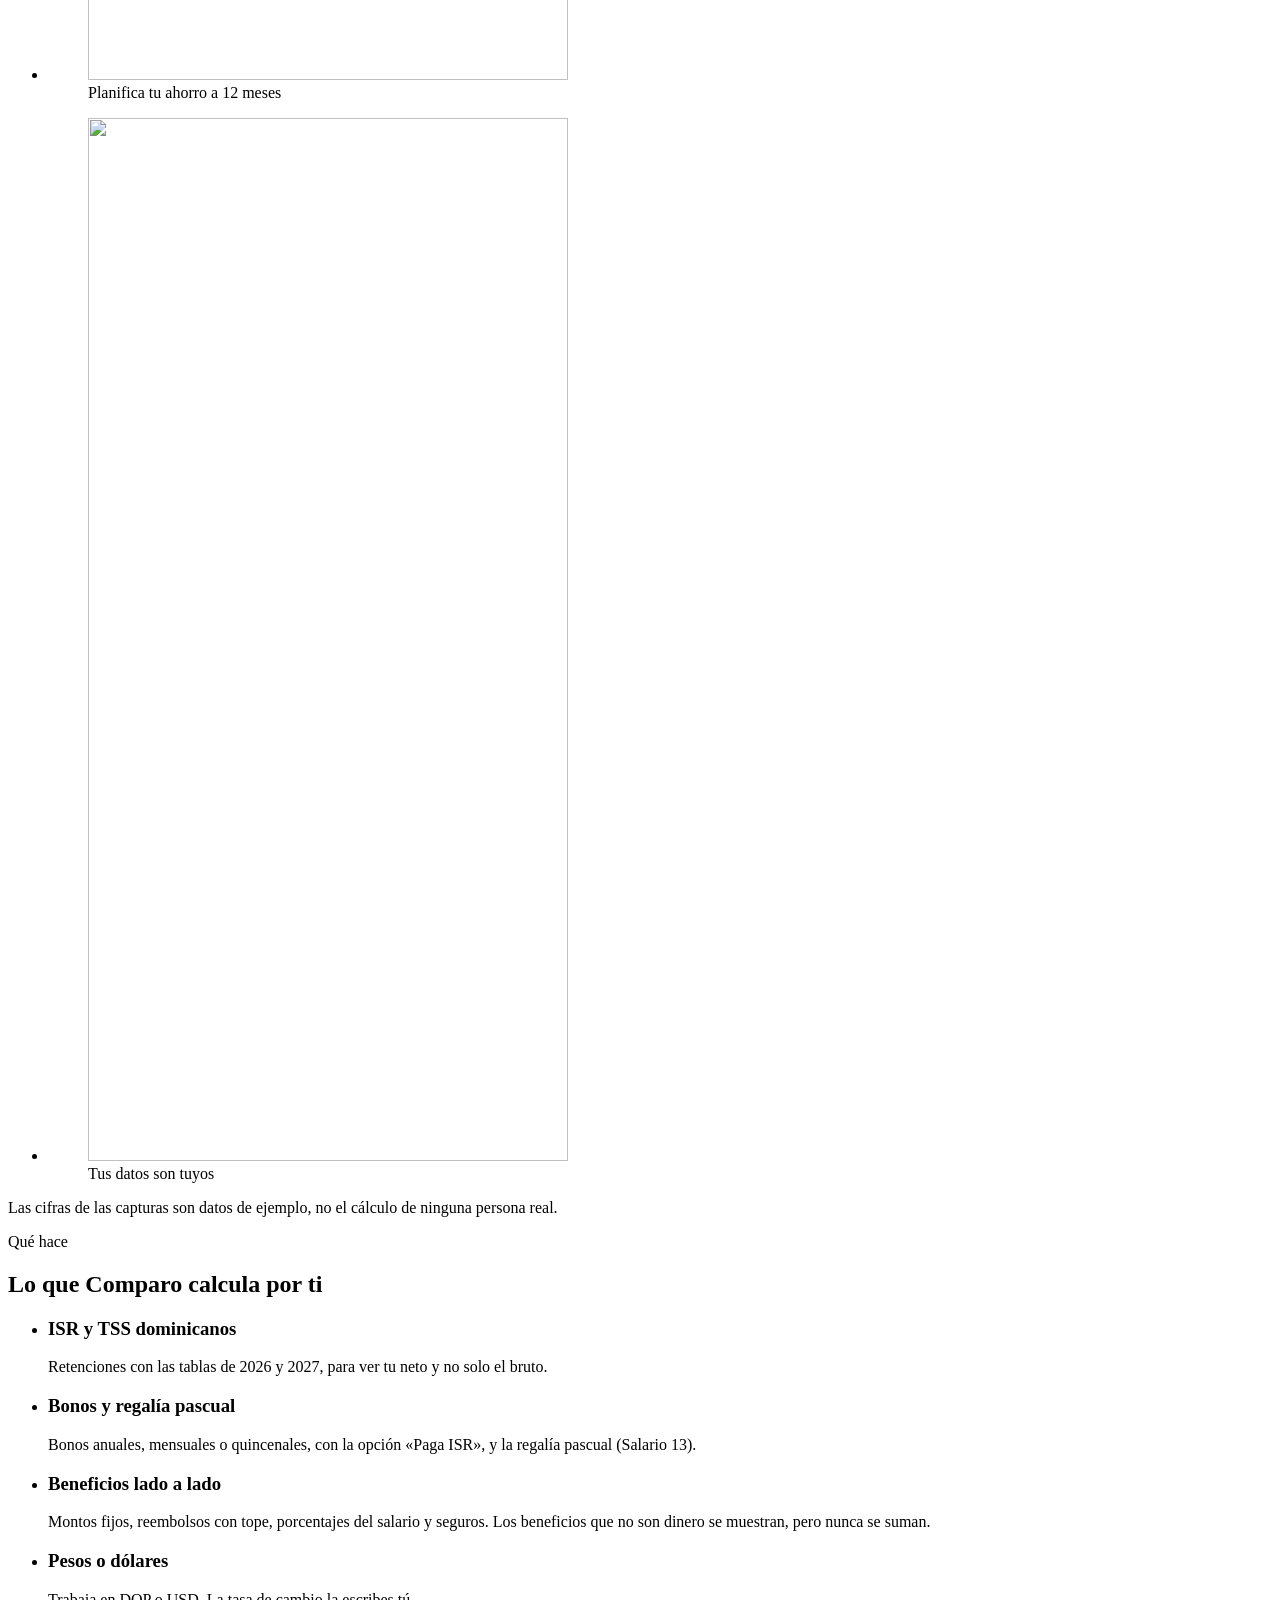
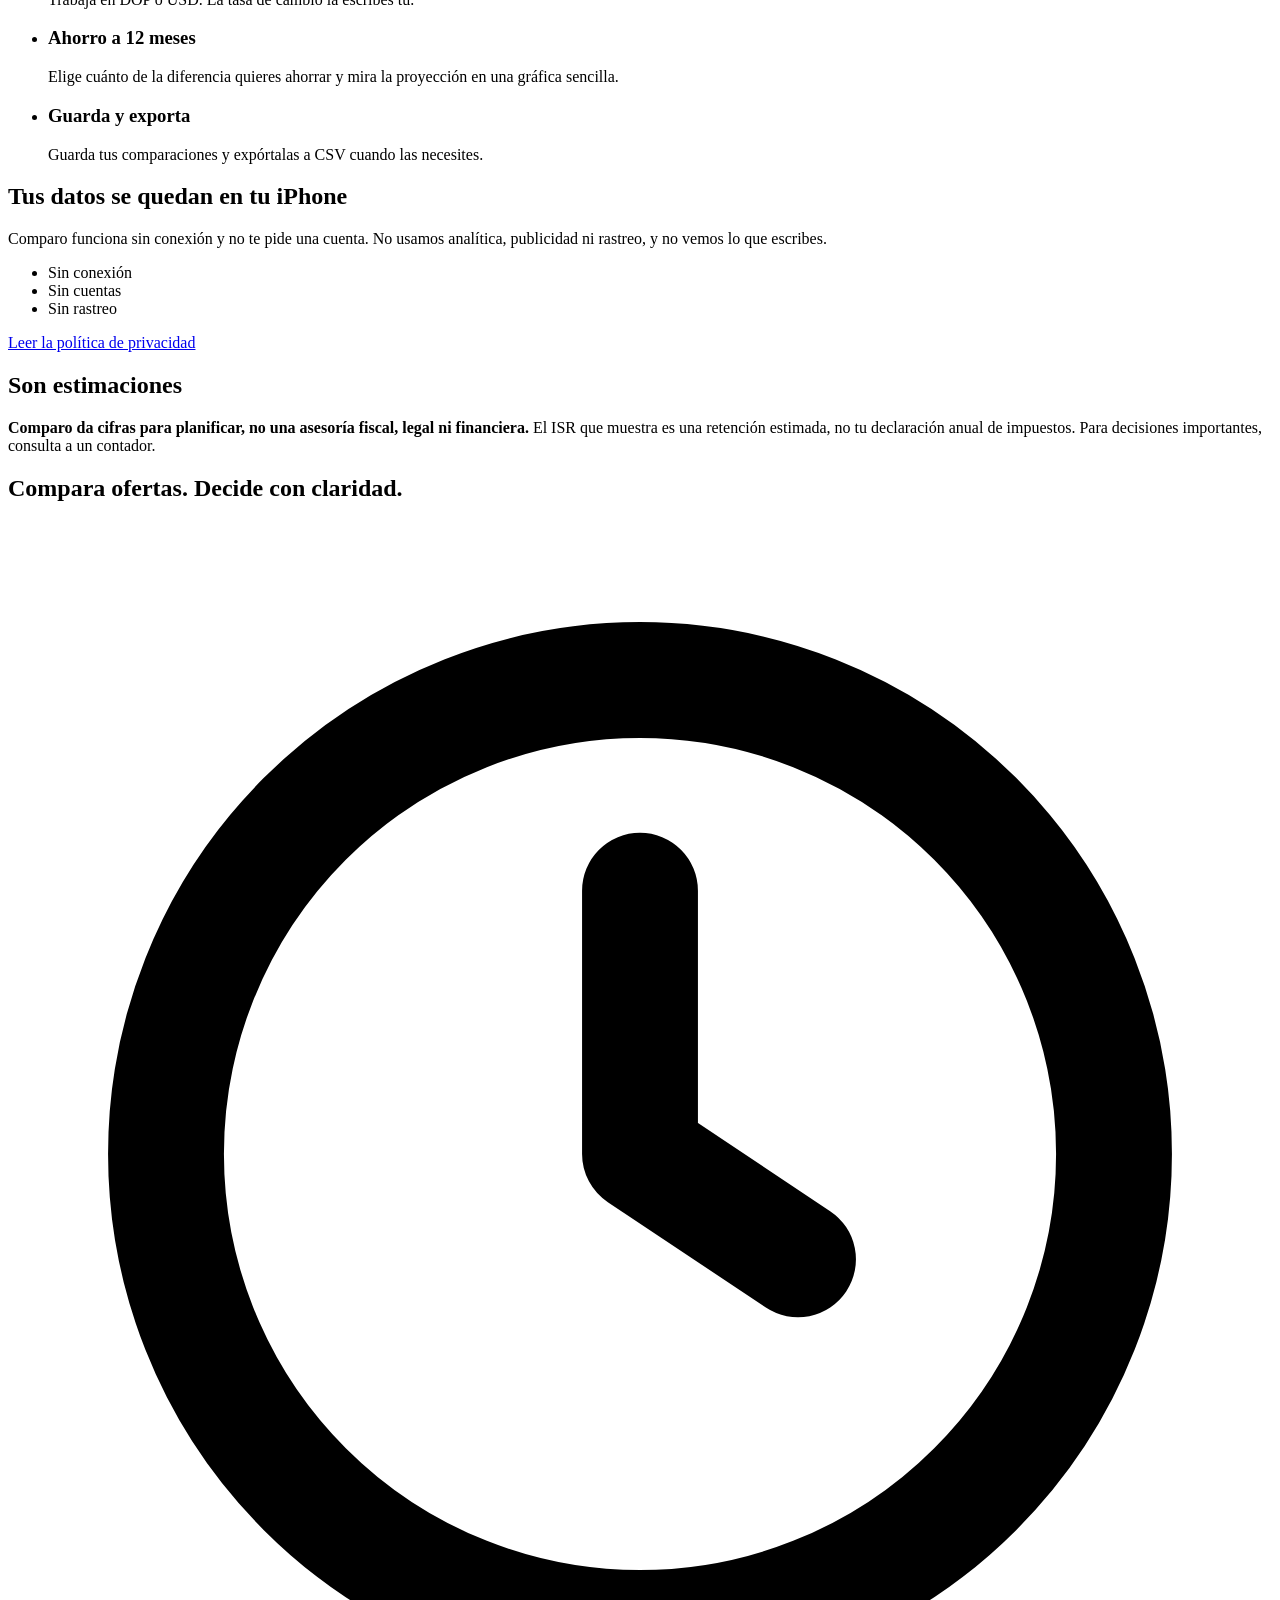
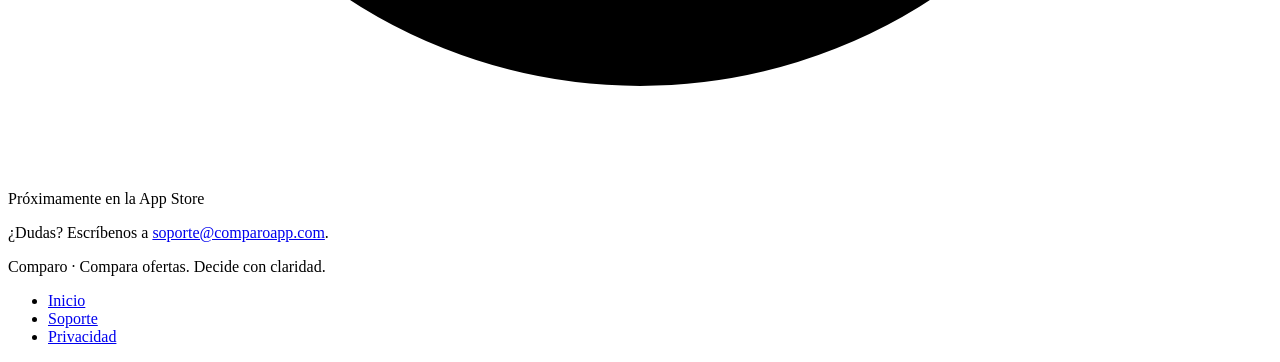
==== commit 6a86231f: "Carrusel de capturas con movimiento automático y pausa accesible" ====
--- a/public/index.html
+++ b/public/index.html
@@ -137,7 +137,13 @@
         </div>
       </div>
       <div class="carrusel-marco">
-        <ul class="carrusel" tabindex="0" aria-label="Capturas de la app. Desplázate hacia los lados para ver más.">
+        <label class="pausa">
+          <input type="checkbox">
+          Pausar movimiento
+        </label>
+        <div class="carrusel" role="region" aria-label="Capturas de la app">
+          <div class="cinta">
+            <ul class="carrusel-lista">
           <li>
             <figure>
               <img src="/img/01-compara-ofertas-480.webp" srcset="/img/01-compara-ofertas-480.webp 480w, /img/01-compara-ofertas-720.webp 720w" sizes="(min-width: 30rem) 17rem, 72vw" width="480" height="1043" alt="Pantalla de la app con la comparación de dos empleos: la oferta deja RD$ 30,970 más al mes y aparece marcada como «Mejor».">
@@ -175,6 +181,46 @@
             </figure>
           </li>
         </ul>
+            <ul class="carrusel-lista carrusel-copia" aria-hidden="true">
+          <li>
+            <figure>
+              <img loading="lazy" src="/img/01-compara-ofertas-480.webp" srcset="/img/01-compara-ofertas-480.webp 480w, /img/01-compara-ofertas-720.webp 720w" sizes="(min-width: 30rem) 17rem, 72vw" width="480" height="1043" alt="">
+              <figcaption>Compara ofertas</figcaption>
+            </figure>
+          </li>
+          <li>
+            <figure>
+              <img loading="lazy" src="/img/02-empleo-actual-vs-oferta-480.webp" srcset="/img/02-empleo-actual-vs-oferta-480.webp 480w, /img/02-empleo-actual-vs-oferta-720.webp 720w" sizes="(min-width: 30rem) 17rem, 72vw" width="480" height="1043" alt="">
+              <figcaption>Tu empleo actual frente a la oferta</figcaption>
+            </figure>
+          </li>
+          <li>
+            <figure>
+              <img loading="lazy" src="/img/03-cada-peso-lado-a-lado-480.webp" srcset="/img/03-cada-peso-lado-a-lado-480.webp 480w, /img/03-cada-peso-lado-a-lado-720.webp 720w" sizes="(min-width: 30rem) 17rem, 72vw" width="480" height="1043" alt="">
+              <figcaption>Cada peso, lado a lado</figcaption>
+            </figure>
+          </li>
+          <li>
+            <figure>
+              <img loading="lazy" src="/img/04-la-foto-del-ano-480.webp" srcset="/img/04-la-foto-del-ano-480.webp 480w, /img/04-la-foto-del-ano-720.webp 720w" sizes="(min-width: 30rem) 17rem, 72vw" width="480" height="1043" alt="">
+              <figcaption>La foto completa del año</figcaption>
+            </figure>
+          </li>
+          <li>
+            <figure>
+              <img loading="lazy" src="/img/05-ahorro-12-meses-480.webp" srcset="/img/05-ahorro-12-meses-480.webp 480w, /img/05-ahorro-12-meses-720.webp 720w" sizes="(min-width: 30rem) 17rem, 72vw" width="480" height="1043" alt="">
+              <figcaption>Planifica tu ahorro a 12 meses</figcaption>
+            </figure>
+          </li>
+          <li>
+            <figure>
+              <img loading="lazy" src="/img/06-tus-datos-son-tuyos-480.webp" srcset="/img/06-tus-datos-son-tuyos-480.webp 480w, /img/06-tus-datos-son-tuyos-720.webp 720w" sizes="(min-width: 30rem) 17rem, 72vw" width="480" height="1043" alt="">
+              <figcaption>Tus datos son tuyos</figcaption>
+            </figure>
+          </li>
+        </ul>
+          </div>
+        </div>
       </div>
       <div class="contenedor">
         <p class="nota nota-capturas">Las cifras de las capturas son datos de ejemplo, no el cálculo de ninguna persona real.</p>
@@ -247,7 +293,7 @@
           <svg viewBox="0 0 24 24" fill="none" stroke="currentColor" stroke-width="2.2" stroke-linecap="round" stroke-linejoin="round" aria-hidden="true"><circle cx="12" cy="12" r="9"/><path d="M12 7v5l3 2"/></svg>
           Próximamente en la App Store
         </p>
-        <p class="nota">¿Dudas? Escríbenos a <a href="mailto:soporte@comparoapp.com">soporte@comparoapp.com</a>.</p>
+        <p class="nota">¿Dudas? Escríbenos a <!--email_off--><a href="mailto:soporte@comparoapp.com">soporte@comparoapp.com</a><!--/email_off-->.</p>
       </div>
     </section>
   </main>
